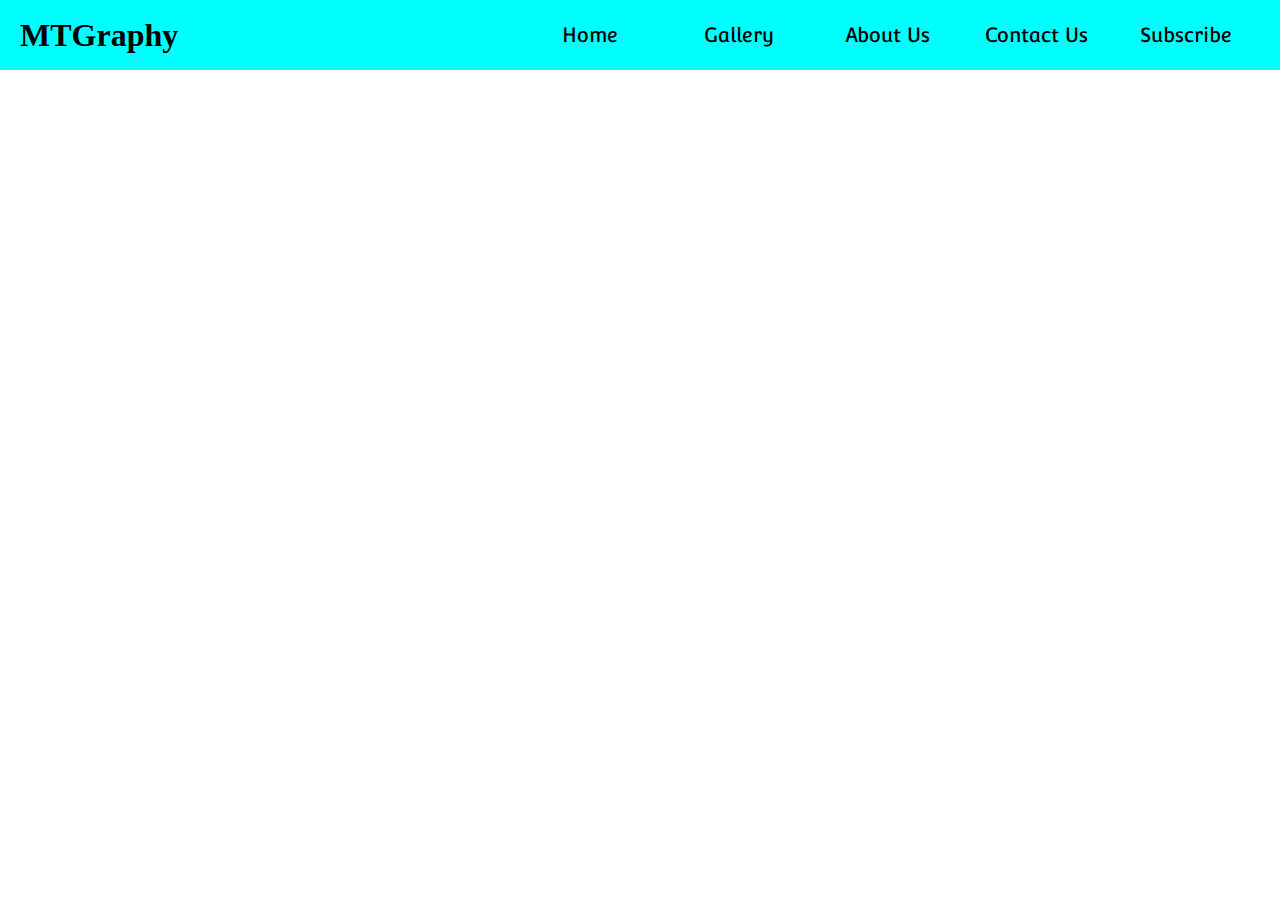
==== index.html @ a5b33ebc "init: initial commit" ====
<!DOCTYPE html>
<html lang="en">
	<head>
		<meta charset="UTF-8" />
		<meta http-equiv="X-UA-Compatible" content="IE=edge" />
		<meta name="viewport" content="width=device-width, initial-scale=1.0" />
		<title>MTGraphy</title>
		<script src="./scripts/globals.js"></script>
		<link rel="stylesheet" href="./styles/globals.css" />
	</head>
	<body>
		<header class="mainheader">
			<h1>MTGraphy</h1>
			<div class="headerbuttondiv">
				<button>Home</button>
				<button>Gallery</button>
				<button>About Us</button>
				<button>Contact Us</button>
				<button>Subscribe</button>
			</div>
		</header>
	</body>
</html>
---- styles/globals.css ----
@import url("https://fonts.googleapis.com/css2?family=Convergence&display=swap");
.mainheader {
	background-color: aqua;
	height: 30px;
	display: flex;
	flex-direction: row;
	justify-content: space-between;
	align-items: center;
	padding: 20px;
}
.headerbuttondiv {
	display: flex;
	flex-direction: row;
	justify-content: space-between;
	width: 60%;
}
.headerbuttondiv button {
	font-family: "Convergence";
	font-size: 20px;
	border: none;
	background-color: rgba(0, 0, 0, 0);
	width: 20%;
}
.headerbuttondiv button:hover {
	/* enlarge */
	transform: scale(1.1);
	transition: transform 0.5s;
	cursor: pointer;
}
html,
body {
	margin: 0;
	padding: 0;
	overflow-x: hidden;
}
* {
	margin: 0;
	padding: 0;
}
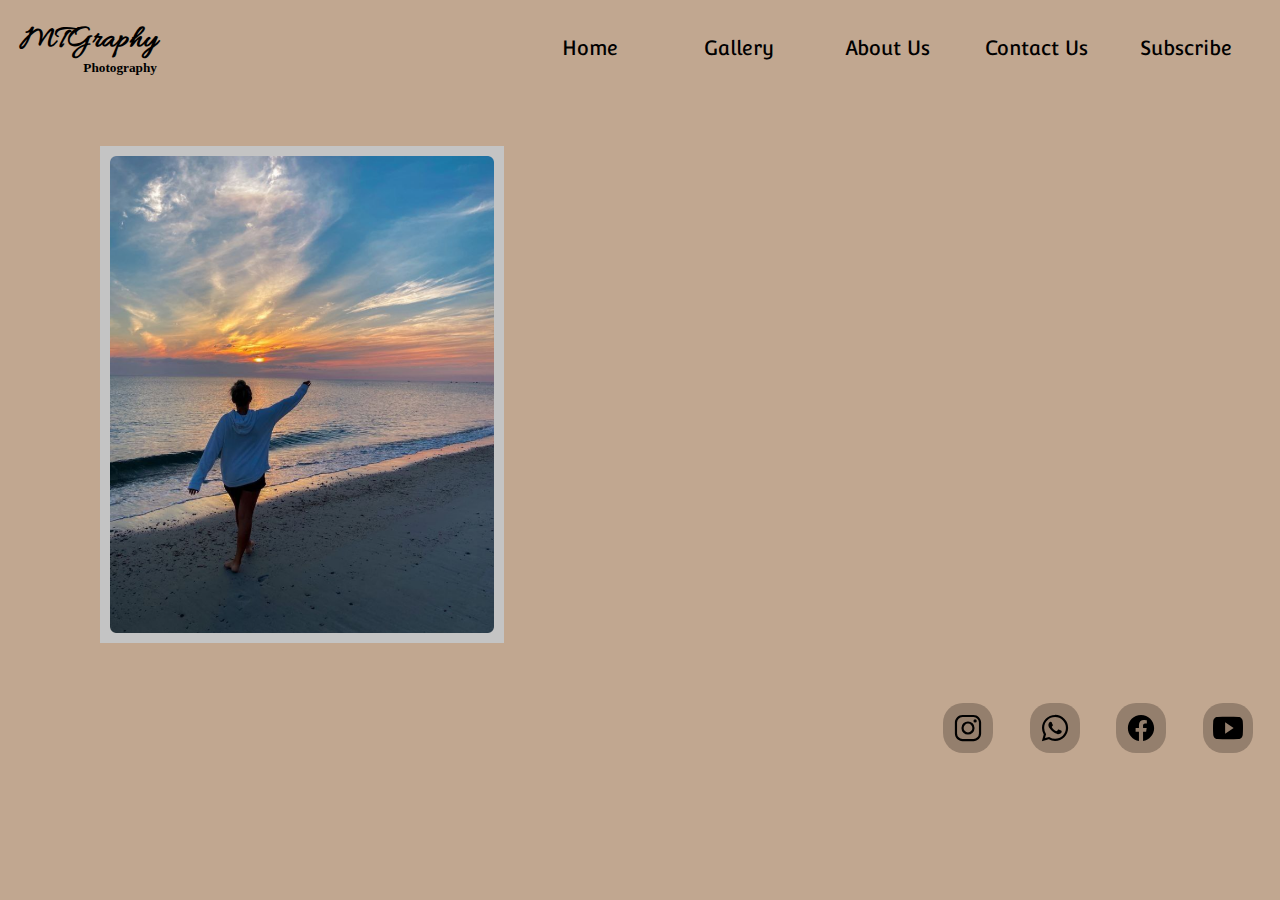
==== commit 3650516e: "chore: header, footer, maincontent stylings" ====
--- a/index.html
+++ b/index.html
@@ -7,10 +7,14 @@
 		<title>MTGraphy</title>
 		<script src="./scripts/globals.js"></script>
 		<link rel="stylesheet" href="./styles/globals.css" />
+		<link rel="stylesheet" href="./styles/index.css" />
 	</head>
 	<body>
 		<header class="mainheader">
-			<h1>MTGraphy</h1>
+			<div class="logodiv">
+				<h1>MTGraphy</h1>
+				<h5>Photography</h5>
+			</div>
 			<div class="headerbuttondiv">
 				<button>Home</button>
 				<button>Gallery</button>
@@ -19,5 +23,26 @@
 				<button>Subscribe</button>
 			</div>
 		</header>
+		<div class="maincontent">
+			<div class="imagebox">
+				<img src="./assets/Homepage 1.png" alt="Background Image 1" />
+			</div>
+		</div>
+		<footer>
+			<div class="socialButtonDiv">
+				<div class="socialDiv">
+					<img src="./assets/Socials/logo-instagram.svg" alt="Instagram Logo" />
+				</div>
+				<div class="socialDiv">
+					<img src="./assets/Socials/logo-whatsapp.svg" alt="Whatsapp Logo" />
+				</div>
+				<div class="socialDiv">
+					<img src="./assets/Socials/logo-facebook.svg" alt="Facebook logo" />
+				</div>
+				<div class="socialDiv">
+					<img src="./assets/Socials/logo-youtube.svg" alt="Youtube Logo" />
+				</div>
+			</div>
+		</footer>
 	</body>
 </html>
--- a/styles/globals.css
+++ b/styles/globals.css
@@ -1,12 +1,17 @@
-@import url("https://fonts.googleapis.com/css2?family=Convergence&display=swap");
+@import url("https://fonts.googleapis.com/css2?family=Allura&family=Convergence&family=Pacifico&display=swap");
 .mainheader {
-	background-color: aqua;
-	height: 30px;
+	height: auto;
 	display: flex;
 	flex-direction: row;
 	justify-content: space-between;
 	align-items: center;
 	padding: 20px;
+}
+.mainheader h1 {
+	font-family: "Allura", cursive;
+}
+.mainheader h5 {
+	text-align: end;
 }
 .headerbuttondiv {
 	display: flex;
@@ -32,8 +37,82 @@
 	margin: 0;
 	padding: 0;
 	overflow-x: hidden;
+	background-color: #c1a790;
+	min-height: 100vh;
 }
 * {
 	margin: 0;
 	padding: 0;
 }
+footer {
+	display: flex;
+	flex-direction: row;
+	align-items: center;
+	height: auto;
+	width: 100%;
+	justify-content: flex-end;
+	align-items: center;
+	position: absolute;
+	padding: 10px;
+}
+.socialButtonDiv {
+	display: flex;
+	flex-direction: row;
+	justify-content: space-evenly;
+	width: 30%;
+}
+.socialDiv {
+	width: 30px;
+	height: 30px;
+	background-color: #947f6d;
+	padding: 10px;
+	border-radius: 20px;
+	display: flex;
+	flex-direction: row;
+}
+.maincontent {
+	display: flex;
+	flex-direction: column;
+	justify-content: center;
+	align-items: center;
+	padding: 50px 100px;
+	height: max-content;
+	width: 100%;
+}
+
+.imagebox {
+	display: flex;
+	flex-direction: row;
+	justify-content: center;
+	align-items: center;
+	height: auto;
+	padding: 10px;
+	background-color: #c4c4c4;
+	width: 30%;
+	align-self: flex-start;
+}
+.imagebox img {
+	width: 100%;
+}
+
+/* ===== Scrollbar CSS ===== */
+/* Firefox */
+* {
+	scrollbar-width: auto;
+	scrollbar-color: #bf88a0 #bf9b9b;
+}
+
+/* Chrome, Edge, and Safari */
+*::-webkit-scrollbar {
+	width: 10px;
+}
+
+*::-webkit-scrollbar-track {
+	background: #c1a790;
+}
+
+*::-webkit-scrollbar-thumb {
+	background-color: #d0c1b4;
+	border-radius: 10px;
+	border: none #ffffff;
+}
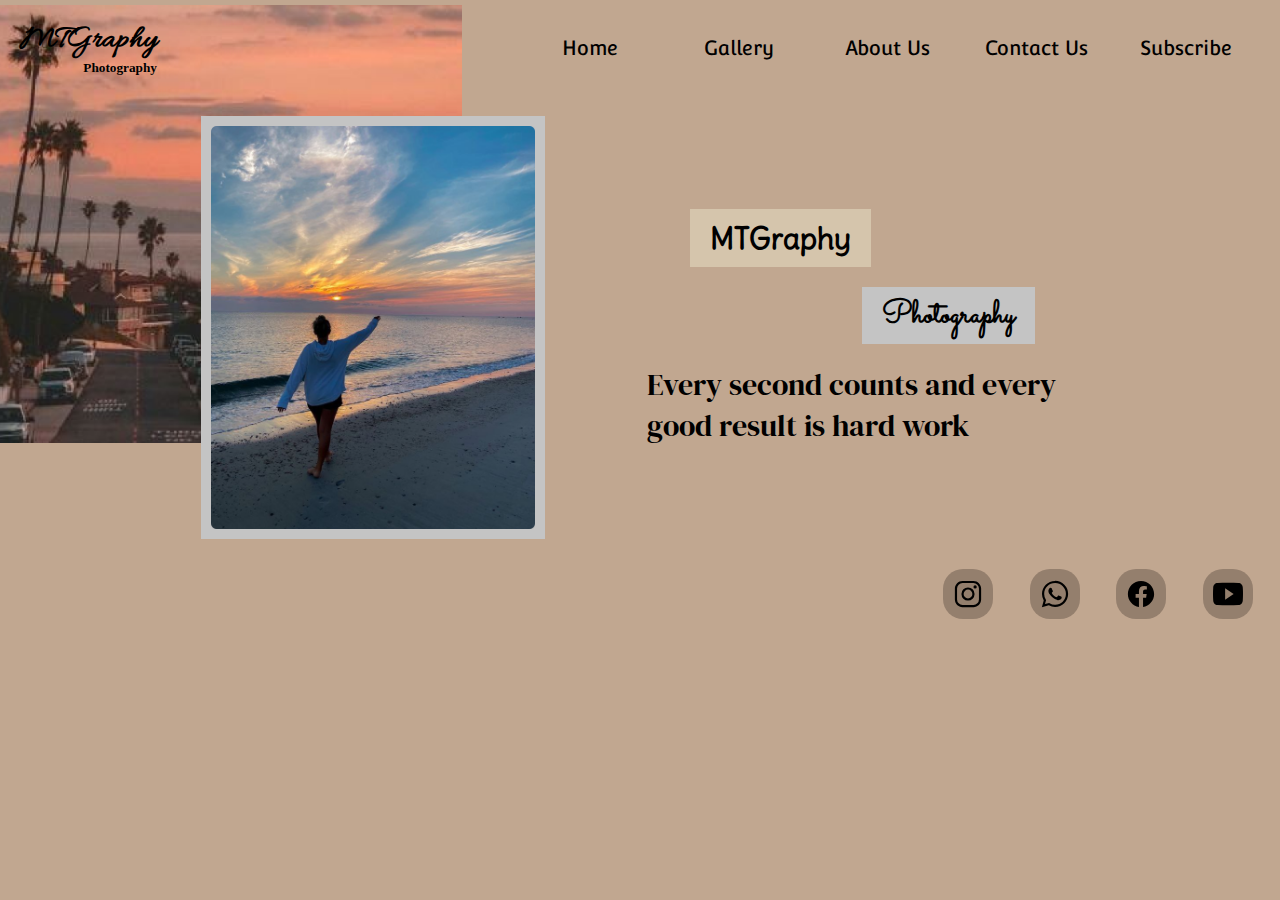
==== commit 57adbf10: "index content and page routing" ====
--- a/index.html
+++ b/index.html
@@ -6,6 +6,7 @@
 		<meta name="viewport" content="width=device-width, initial-scale=1.0" />
 		<title>MTGraphy</title>
 		<script src="./scripts/globals.js"></script>
+		<script src="./scripts/index.js"></script>
 		<link rel="stylesheet" href="./styles/globals.css" />
 		<link rel="stylesheet" href="./styles/index.css" />
 	</head>
@@ -24,22 +25,34 @@
 			</div>
 		</header>
 		<div class="maincontent">
+			<img
+				src="./assets/Homepage 2.png"
+				alt="Background Image 2"
+				class="backgroundImage"
+			/>
 			<div class="imagebox">
 				<img src="./assets/Homepage 1.png" alt="Background Image 1" />
+			</div>
+			<div class="textclass">
+				<div class="maintext">
+					<h2>MTGraphy</h2>
+					<h1>Photography</h1>
+				</div>
+				<p>Every second counts and every good result is hard work</p>
 			</div>
 		</div>
 		<footer>
 			<div class="socialButtonDiv">
-				<div class="socialDiv">
+				<div class="socialDiv" onclick="instagram()">
 					<img src="./assets/Socials/logo-instagram.svg" alt="Instagram Logo" />
 				</div>
-				<div class="socialDiv">
+				<div class="socialDiv" onclick="whatsapp()">
 					<img src="./assets/Socials/logo-whatsapp.svg" alt="Whatsapp Logo" />
 				</div>
-				<div class="socialDiv">
+				<div class="socialDiv" onclick="facebook()">
 					<img src="./assets/Socials/logo-facebook.svg" alt="Facebook logo" />
 				</div>
-				<div class="socialDiv">
+				<div class="socialDiv" onclick="youtube()">
 					<img src="./assets/Socials/logo-youtube.svg" alt="Youtube Logo" />
 				</div>
 			</div>
--- a/styles/globals.css
+++ b/styles/globals.css
@@ -1,4 +1,4 @@
-@import url("https://fonts.googleapis.com/css2?family=Allura&family=Convergence&family=Pacifico&display=swap");
+@import url("https://fonts.googleapis.com/css2?family=Allura&family=Convergence&family=DM+Serif+Display&family=Delius&family=Pacifico&family=Sacramento&display=swap");
 .mainheader {
 	height: auto;
 	display: flex;
@@ -6,6 +6,10 @@
 	justify-content: space-between;
 	align-items: center;
 	padding: 20px;
+	z-index: 5000;
+}
+.logodiv {
+	z-index: 6000;
 }
 .mainheader h1 {
 	font-family: "Allura", cursive;
@@ -72,27 +76,13 @@
 }
 .maincontent {
 	display: flex;
-	flex-direction: column;
-	justify-content: center;
-	align-items: center;
-	padding: 50px 100px;
-	height: max-content;
-	width: 100%;
-}
-
-.imagebox {
-	display: flex;
 	flex-direction: row;
 	justify-content: center;
 	align-items: center;
-	height: auto;
-	padding: 10px;
-	background-color: #c4c4c4;
-	width: 30%;
-	align-self: flex-start;
-}
-.imagebox img {
-	width: 100%;
+	height: max-content;
+	width: auto;
+	padding: 20px 100px;
+	justify-content: space-evenly;
 }
 
 /* ===== Scrollbar CSS ===== */
--- a/styles/index.css
+++ b/styles/index.css
@@ -0,0 +1,66 @@
+.imagebox {
+	display: flex;
+	flex-direction: row;
+	justify-content: center;
+	align-items: center;
+	height: auto;
+	padding: 10px;
+	background-color: #c4c4c4;
+	width: 30%;
+	align-self: flex-start;
+}
+.imagebox {
+	z-index: 2000;
+}
+.imagebox img {
+	width: 100%;
+}
+.textclass {
+	display: flex;
+	flex-direction: column;
+	justify-content: center;
+	align-items: center;
+	width: 40%;
+}
+
+.maintext {
+	display: flex;
+	flex-direction: column;
+	width: 80%;
+	flex-direction: column;
+}
+.maintext h2 {
+	font-family: Delius, cursive;
+	background-color: #d5c5ac;
+	width: min-content;
+	padding: 10px 20px;
+	margin-bottom: 20px;
+	font-size: 30px;
+}
+.maintext h1 {
+	font-family: Sacramento, cursive;
+	text-align: end;
+	background-color: #c4c4c4;
+	width: min-content;
+	align-self: flex-end;
+	padding: 5px 20px;
+}
+.textclass p {
+	font-family: DM Serif Display, serif;
+	font-size: 30px;
+	text-align: left;
+	margin-top: 20px;
+}
+.backgroundImage {
+	position: absolute;
+	z-index: 2;
+	left: -50px;
+	top: 5px;
+	width: 40%;
+}
+.socialDiv:hover {
+	cursor: pointer;
+	/* enlarge */
+	transform: scale(1.1);
+	transition: transform 0.5s;
+}
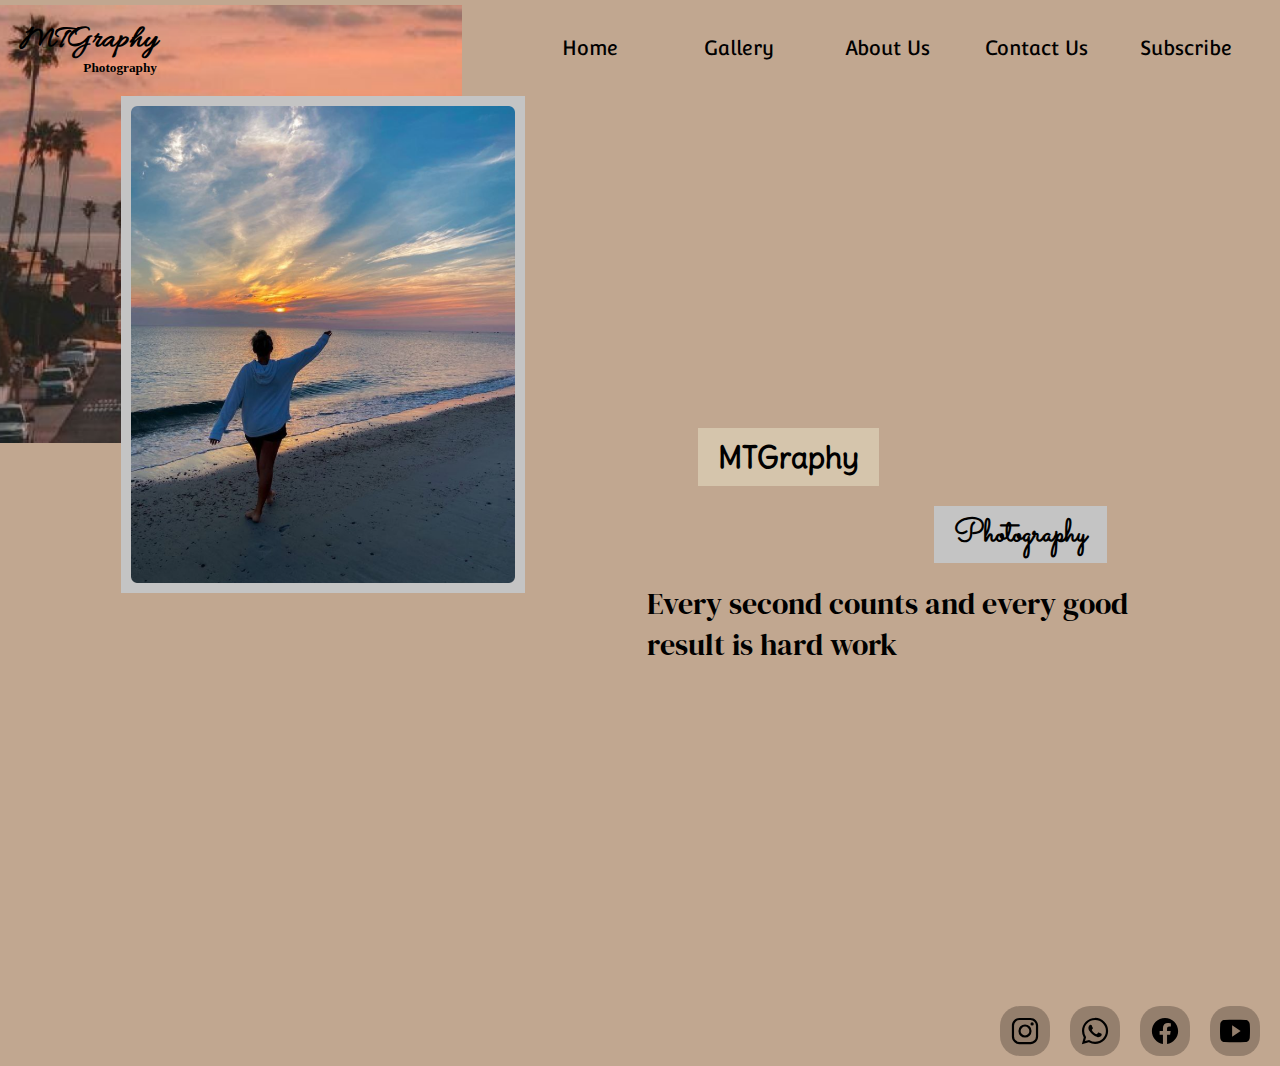
==== commit 1bb780a0: "base template responsiveness and page redirect scripting" ====
--- a/index.html
+++ b/index.html
@@ -12,18 +12,33 @@
 	</head>
 	<body>
 		<header class="mainheader">
-			<div class="logodiv">
+			<div class="logodiv" onclick="handlepageredirect('home')">
 				<h1>MTGraphy</h1>
 				<h5>Photography</h5>
 			</div>
 			<div class="headerbuttondiv">
-				<button>Home</button>
-				<button>Gallery</button>
-				<button>About Us</button>
-				<button>Contact Us</button>
-				<button>Subscribe</button>
+				<button onclick="handlepageredirect('home')">Home</button>
+				<button onclick="handlepageredirect('gallery')">Gallery</button>
+				<button onclick="handlepageredirect('about')">About Us</button>
+				<button onclick="handlepageredirect('contact')">Contact Us</button>
+				<button onclick="handlepageredirect('subscribe')">Subscribe</button>
+			</div>
+			<div class="sidebartoggle" onclick="togglesidebar()">
+				<img src="./assets/Buttons/list-outline.svg" alt="Sidebar Button" />
 			</div>
 		</header>
+		<div class="sidebar" id="sidebar">
+			<div class="closediv" onclick="togglesidebar()">
+				<img src="./assets/Buttons/close-outline.svg" alt="Close Button" />
+			</div>
+			<div class="sidebarbuttondiv">
+				<button onclick="handlepageredirect('home')">Home</button>
+				<button onclick="handlepageredirect('gallery')">Gallery</button>
+				<button onclick="handlepageredirect('about')">About Us</button>
+				<button onclick="handlepageredirect('contact')">Contact Us</button>
+				<button onclick="handlepageredirect('subscribe')">Subscribe</button>
+			</div>
+		</div>
 		<div class="maincontent">
 			<img
 				src="./assets/Homepage 2.png"
@@ -43,16 +58,16 @@
 		</div>
 		<footer>
 			<div class="socialButtonDiv">
-				<div class="socialDiv" onclick="instagram()">
+				<div class="socialDiv" onclick="handlesocialredirect('instagram')">
 					<img src="./assets/Socials/logo-instagram.svg" alt="Instagram Logo" />
 				</div>
-				<div class="socialDiv" onclick="whatsapp()">
+				<div class="socialDiv" onclick="handlesocialredirect('whatsapp')">
 					<img src="./assets/Socials/logo-whatsapp.svg" alt="Whatsapp Logo" />
 				</div>
-				<div class="socialDiv" onclick="facebook()">
+				<div class="socialDiv" onclick="handlesocialredirect('facebook')">
 					<img src="./assets/Socials/logo-facebook.svg" alt="Facebook logo" />
 				</div>
-				<div class="socialDiv" onclick="youtube()">
+				<div class="socialDiv" onclick="handlesocialredirect('youtube')">
 					<img src="./assets/Socials/logo-youtube.svg" alt="Youtube Logo" />
 				</div>
 			</div>
--- a/styles/globals.css
+++ b/styles/globals.css
@@ -10,6 +10,9 @@
 }
 .logodiv {
 	z-index: 6000;
+}
+.logodiv:hover {
+	cursor: pointer;
 }
 .mainheader h1 {
 	font-family: "Allura", cursive;
@@ -56,14 +59,13 @@
 	width: 100%;
 	justify-content: flex-end;
 	align-items: center;
-	position: absolute;
-	padding: 10px;
 }
 .socialButtonDiv {
 	display: flex;
 	flex-direction: row;
 	justify-content: space-evenly;
-	width: 30%;
+	width: max-content;
+	margin: 10px;
 }
 .socialDiv {
 	width: 30px;
@@ -73,6 +75,7 @@
 	border-radius: 20px;
 	display: flex;
 	flex-direction: row;
+	margin: 0px 10px;
 }
 .maincontent {
 	display: flex;
@@ -80,8 +83,8 @@
 	justify-content: center;
 	align-items: center;
 	height: max-content;
-	width: auto;
-	padding: 20px 100px;
+	width: 100vw;
+	min-height: 100vh;
 	justify-content: space-evenly;
 }
 
@@ -106,3 +109,77 @@
 	border-radius: 10px;
 	border: none #ffffff;
 }
+
+.sidebar {
+	background-color: #947f6d;
+	height: 100vh;
+	width: 200px;
+	position: fixed;
+	top: 0;
+	right: 0;
+	z-index: 10000;
+	display: flex;
+	flex-direction: column;
+	justify-content: center;
+	align-items: center;
+	padding: 20px;
+	display: none;
+}
+.sidebarbuttondiv {
+	display: flex;
+	flex-direction: column;
+	justify-content: space-evenly;
+	width: 100%;
+	height: 100%;
+	align-items: center;
+}
+.closediv {
+	display: flex;
+	flex-direction: column;
+	align-items: flex-end;
+}
+.closediv img {
+	width: 50px;
+	height: 50px;
+}
+.closediv img:hover {
+	/* enlarge */
+	transform: scale(1.1);
+	transition: transform 0.5s;
+	cursor: pointer;
+}
+.sidebartoggle {
+	display: none;
+}
+.sidebartoggle:hover {
+	/* enlarge */
+	transform: scale(1.1);
+	transition: transform 0.5s;
+	cursor: pointer;
+}
+.sidebarbuttondiv button {
+	background-color: none;
+	border: none;
+	background-color: rgba(0, 0, 0, 0);
+	width: 100%;
+	font-family: "Convergence";
+	font-size: 20px;
+}
+.sidebarbuttondiv button:hover {
+	/* enlarge */
+	transform: scale(1.1);
+	transition: transform 0.5s;
+	cursor: pointer;
+}
+
+@media only screen and (max-width: 750px) {
+	.headerbuttondiv {
+		display: none;
+	}
+	.sidebartoggle {
+		display: flex;
+		flex-direction: row;
+		justify-content: space-evenly;
+		width: 30px;
+	}
+}
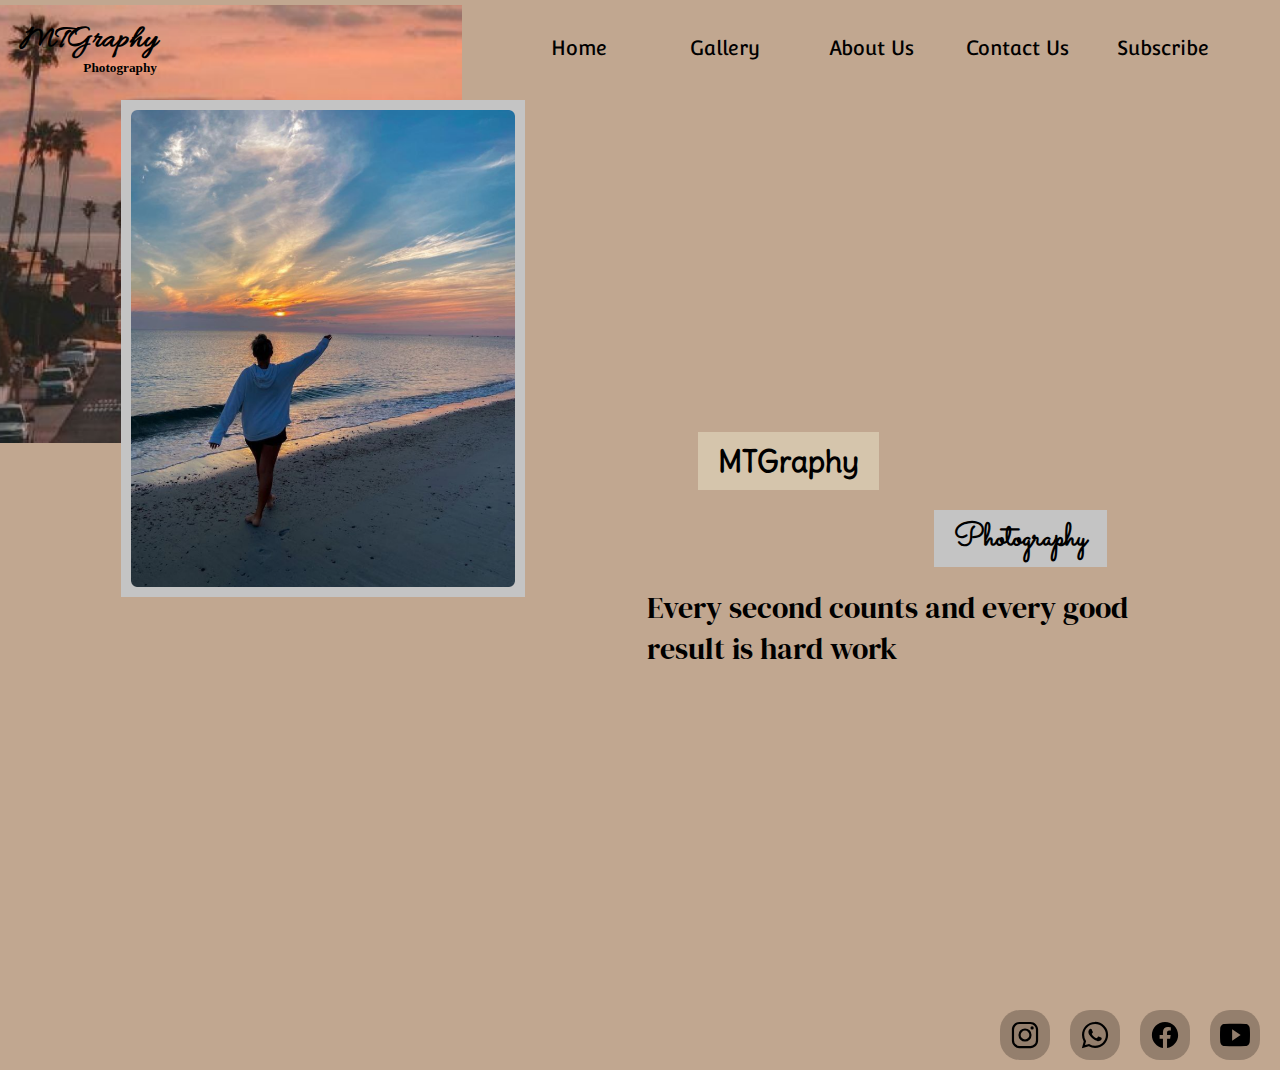
==== commit a26e0daa: "gallery page, scripting on subscribe form, reactivity on index, subscribe, contact, and gallery page" ====
--- a/index.html
+++ b/index.html
@@ -6,7 +6,6 @@
 		<meta name="viewport" content="width=device-width, initial-scale=1.0" />
 		<title>MTGraphy</title>
 		<script src="./scripts/globals.js"></script>
-		<script src="./scripts/index.js"></script>
 		<link rel="stylesheet" href="./styles/globals.css" />
 		<link rel="stylesheet" href="./styles/index.css" />
 	</head>
--- a/styles/globals.css
+++ b/styles/globals.css
@@ -7,6 +7,8 @@
 	align-items: center;
 	padding: 20px;
 	z-index: 5000;
+	position: absolute;
+	width: 95%;
 }
 .logodiv {
 	z-index: 6000;
--- a/styles/index.css
+++ b/styles/index.css
@@ -64,3 +64,42 @@
 	transform: scale(1.1);
 	transition: transform 0.5s;
 }
+.maincontent {
+	padding-top: 100px;
+}
+@media only screen and (max-width: 750px) {
+	.maincontent {
+		display: flex;
+		flex-direction: column;
+		justify-content: center;
+		align-items: center;
+	}
+	.maintext {
+		display: flex;
+		flex-direction: column;
+		width: 100%;
+		flex-direction: column;
+	}
+	.maintext h2 {
+		font-family: Delius, cursive;
+		background-color: #d5c5ac;
+		width: min-content;
+		padding: 10px 20px;
+		margin-bottom: 20px;
+		font-size: 30px;
+	}
+	.maintext h1 {
+		font-family: Sacramento, cursive;
+		text-align: center;
+		background-color: #c4c4c4;
+		width: min-content;
+		align-self: center;
+		padding: 5px 20px;
+	}
+	.textclass p {
+		font-family: DM Serif Display, serif;
+		font-size: 15px;
+		text-align: left;
+		margin-top: 20px;
+	}
+}
